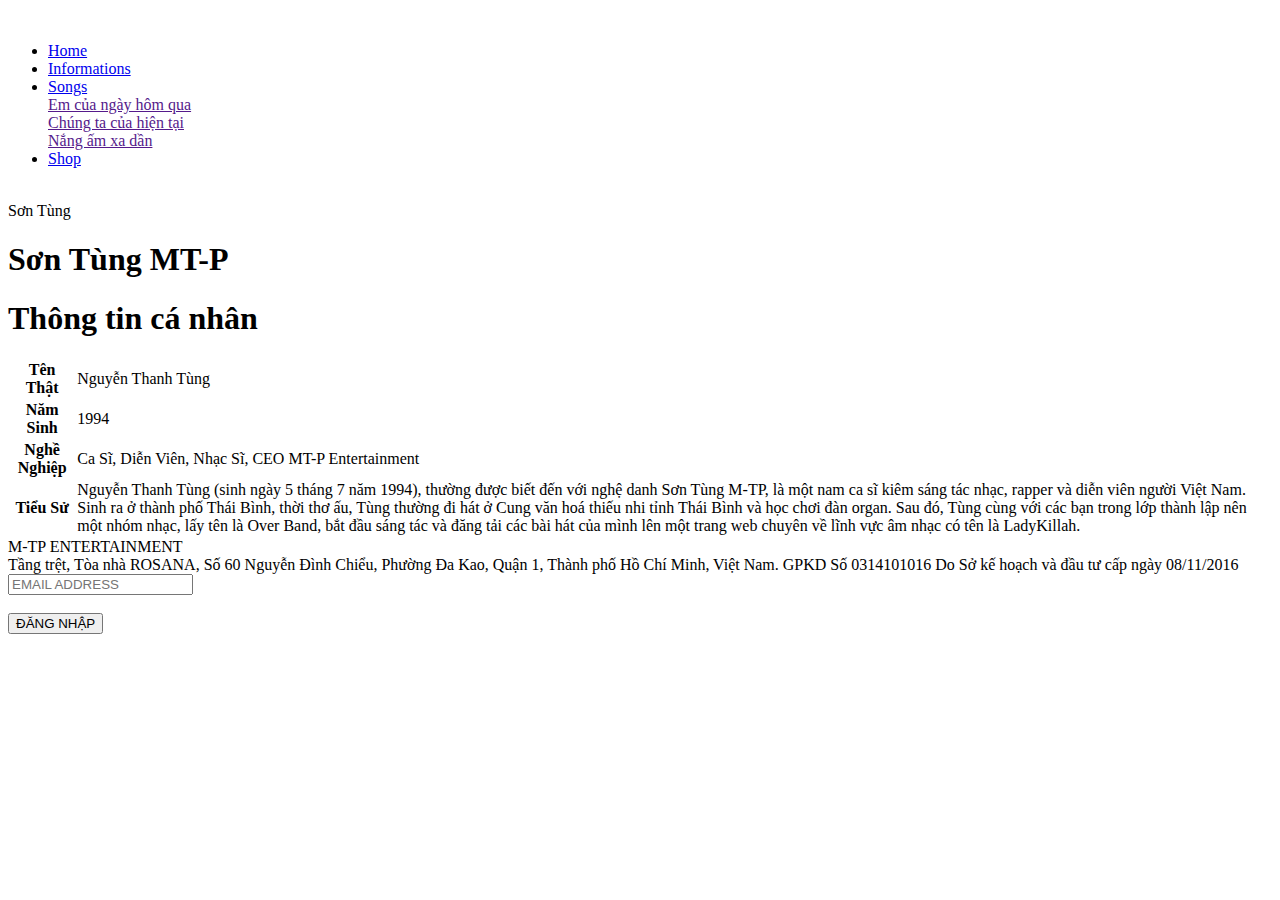
==== profile.html @ 645cbead "Add files via upload" ====
<!DOCTYPE html>
<html lang="en">
<head>
    <meta charset="UTF-8">
    <meta http-equiv="X-UA-Compatible" content="IE=edge">
    <meta name="viewport" content="width=device-width, initial-scale=1.0">
    <title>Informations</title>
    <link rel="stylesheet" href="../css/profile.css">
</head>
<body>
    <div class="home">
        <div class="menu">
            <div class="li-logo"><a href="../html/index.html"><img src="../img/logo (1).png" class="logo" alt=""></a></div>
            <div class="li-menu">
                <ul class="nav-bar">                              
                    <li class="li-item"><a class="nav-bar-item" href="../html/index.html">Home</a></li>
                    <li class="li-item">
                        <a class="nav-bar-item" href="../html/profile.html">Informations</a>   
                    </li>
                    <li class="li-item position">
                        <a class="nav-bar-item" href="#clients">Songs</a>
                        <div class="items-position">
                            <div class="item-position"><a href="">Em của ngày hôm qua</a></div>
                            <div class="item-position"><a href="">Chúng ta của hiện tại</a></div>
                            <div class="item-position"><a href="">Nắng ấm xa dần</a></div>                       
                        </div>
                    </li>  
                    <li class="li-item"><a class="nav-bar-item" href="../html/shop.html">Shop</a></li>                   
                </ul>
            </div>
        </div>
        <div class="main">
            <div class="main-info">
                <div class="img-name">
                    <img src="../img/8e34e3e4a570228fecaf7ce3c81328f0.jpg" class="anhDaiDien" alt="">
                    <div class="text-label">Sơn Tùng</div>
                    <h1 class="name-title">Sơn Tùng MT-P</h1>
                </div>
                <div class="info">
                    <h1 class="info-title">Thông tin cá nhân</h1>
                    <table>
                        <tr>
                            <th>Tên Thật </th>
                            <td>Nguyễn Thanh Tùng</td>
                        </tr>
                        <tr>
                            <th>Năm Sinh
                            </th>
                            <td>1994</td>
                        </tr>
                        <tr>
                            <th>Nghề Nghiệp</th>
                            <td>Ca Sĩ, Diễn Viên, Nhạc Sĩ, CEO MT-P Entertainment</td>
                        </tr>
                        <tr>
                            <th>Tiểu Sử</th>
                            <td>Nguyễn Thanh Tùng (sinh ngày 5 tháng 7 năm 1994), thường được biết đến với nghệ danh Sơn Tùng M-TP, là một nam ca sĩ kiêm sáng tác nhạc, rapper và diễn viên người Việt Nam.

                            Sinh ra ở thành phố Thái Bình, thời thơ ấu, Tùng thường đi hát ở Cung văn hoá thiếu nhi tỉnh Thái Bình và học chơi đàn organ. Sau đó, Tùng cùng với các bạn trong lớp thành lập nên một nhóm nhạc, lấy tên là Over Band, bắt đầu sáng tác và đăng tải các bài hát của mình lên một trang web chuyên về lĩnh vực âm nhạc có tên là LadyKillah.</td>
                        </tr>
                    </table>
                </div>
            </div>           
        </div>
        <div class="footer">
            <div class="left-footer">
                <div class="title-footer">M-TP ENTERTAINMENT</div>
                <div class= "detail-footer">Tầng trệt, Tòa nhà ROSANA, Số 60 Nguyễn Đình Chiểu, Phường Đa Kao, Quận 1, Thành phố Hồ Chí Minh, Việt Nam. GPKD Số 0314101016 Do Sở kế hoạch và đầu tư cấp ngày 08/11/2016 </div>
            </div>
            <div class="mid-footer">
                <input type="text" placeholder="EMAIL ADDRESS">
                <br><br><button class="button-25">ĐĂNG NHẬP</button>
            </div>
            <div class="right-footer">
                <img src="../img/logo (1).png" class="img-footer" alt="">
            </div>
        </div>
    </div>
</body>
</html>
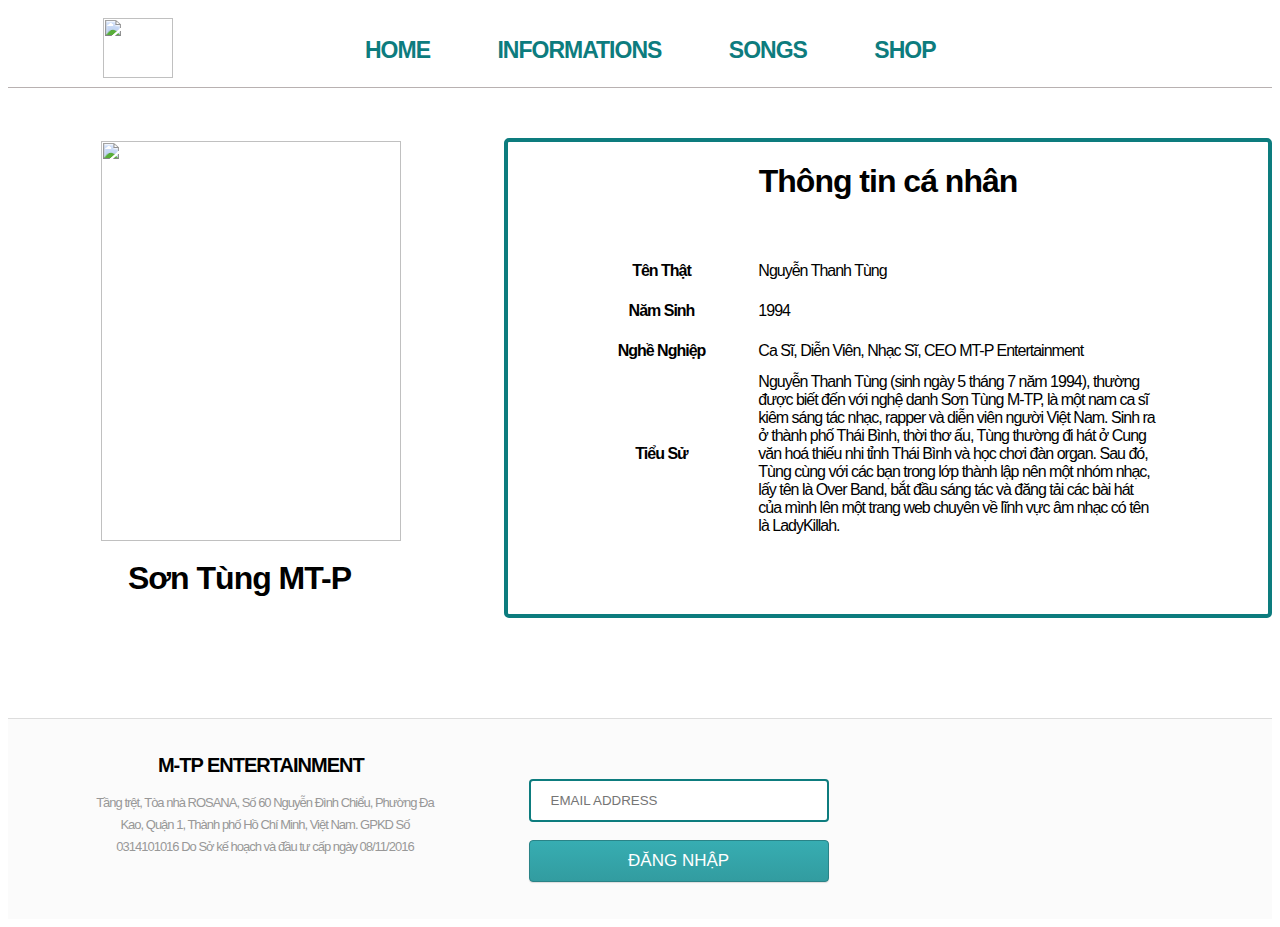
==== commit c9b5d6e1: "Update profile.html" ====
--- a/profile.html
+++ b/profile.html
@@ -5,7 +5,7 @@
     <meta http-equiv="X-UA-Compatible" content="IE=edge">
     <meta name="viewport" content="width=device-width, initial-scale=1.0">
     <title>Informations</title>
-    <link rel="stylesheet" href="../css/profile.css">
+    <link rel="stylesheet" href="profile.css">
 </head>
 <body>
     <div class="home">
@@ -77,4 +77,4 @@
         </div>
     </div>
 </body>
-</html>+</html>
--- a/profile.css
+++ b/profile.css
@@ -0,0 +1,251 @@
+body{
+    letter-spacing: -1px;
+    font-family: "Bebas", "Arial", "sans-serif";
+}
+
+.menu{
+    display: flex;
+    padding-left: 55px;
+    padding-top: 10px;
+    padding-bottom: 5px;
+    border-bottom:1px solid rgb(184, 177, 177) ;
+}
+.li-menu{
+    margin-left: 120px;
+    margin-top: 10px;
+}
+.logo{
+    width: 70px;
+    height: 60px;
+    padding-left:40px;
+    animation: doiMauMenu ease 3s infinite;
+}
+
+
+
+@keyframes doiMauMenu {
+    25%{
+        transform: scale(1.2);
+    }
+}
+.li-item.position{
+    position: relative;   
+}
+
+.items-position{
+    display: none;
+    position: absolute;
+    width: 200px;
+    left: -1px;
+    top: 54px;
+    background-color: white;
+}
+
+.item-position a{
+    text-decoration: none;
+    color: black;
+}
+.item-position a:hover{
+    text-decoration: none;
+    border-bottom:none ;
+}
+.li-item.position:hover .items-position {
+    display: block;
+    color: black;
+    border-bottom:none ;
+    border: 1px solid black;
+}
+.item-position{
+   padding-left: 7px;
+    padding-top:7px;
+    padding-bottom: 7px;
+}
+.item-position:hover{
+    
+    transform: skewX(-5deg);
+    transition: 0.3s;
+}
+
+.nav-bar li{
+    display: inline-block;
+    margin-top: -10px;
+    
+}
+
+.nav-bar-item {  
+    padding-left: 20px;
+    padding-right:20px ;
+    padding-top: 5px;
+    padding-bottom: 0px;
+    text-decoration: none;
+    color: #0d7c7e;
+    font-size: 23px;
+    padding: 20px 32px;
+    text-transform: uppercase;
+    font-weight: 800;
+    border: none;
+}
+
+.li-item :hover{  
+    border-bottom:2px solid red ;
+    color: rgb(206, 64, 64);
+}
+
+
+
+
+.anhDaiDien{ 
+    width: 300px;
+    height: 400px;
+    border: 3px solid white;
+    margin-left: 90px;
+}
+.text-label{
+    position: absolute;
+    transform: rotate(-90deg);
+    /* background-color: black; */
+    color:white;
+    font-weight: 600;
+    top: 290px;
+    left: 50px;
+}
+.name-title{
+    margin-top: 15px;
+    margin-left: 120px;
+}
+.info-title{
+    text-align: center;
+    
+}
+.main-info{
+    display: flex;
+    margin-top: 50px;
+}
+.info{
+    
+    width: 70%;
+    margin-left: 100px;
+    border: 4px solid #0d7c7e;
+    border-radius: 5px;
+}
+table{
+
+    margin-top: 50px;
+    display: flex;
+    justify-content: center;
+    
+}
+th{
+    padding-top: 10px;
+    padding-bottom: 10px;
+    padding-right:50px ;
+}
+td{
+    overflow: hidden;
+    width:400px ;
+
+}
+
+.footer{
+    margin-top: 100px;
+    background-color: #fbfbfb;
+    border-top: 1px solid #ddd;
+    width: 100%;
+    height: 200px;
+    display: flex;
+}
+.left-footer{
+    width: 40%;
+}
+.title-footer{
+    margin-top: 35px;
+    font-size: 20px;
+    text-align: center;
+    text-transform: uppercase;
+    letter-spacing: -1px;
+    font-weight: bold;
+    
+}
+
+.detail-footer{
+    margin-top: 15px;
+    color: #989898;
+    font-size: 13px;
+    line-height: 22px;
+    text-align: center;
+    width: 70%;
+    margin-left: 80px;
+}
+.mid-footer{
+    width: 40%;
+}
+input[type=text] {
+    margin-left: 15px; ;
+    width: 300px;
+    padding: 12px 20px;
+    margin-top: 60px;
+    box-sizing: border-box;
+    border: 2px solid #0d7c7e;
+    border-radius: 4px;
+
+}
+.right-footer{
+    width: 20%;
+}
+
+.img-footer{
+    width: 100px;
+    margin-top: 50px;
+
+}
+.button-25{
+    margin-left: 15px;
+}
+
+/* CSS */ 
+/* Copy trên mạng */
+.button-25 {
+  background-color: #36A9AE;
+  background-image: linear-gradient(#37ADB2, #329CA0);
+  border: 1px solid #2A8387;
+  border-radius: 4px;
+  box-shadow: rgba(0, 0, 0, 0.12) 0 1px 1px;
+  color: #FFFFFF;
+  cursor: pointer;
+  display: block;
+  font-family: -apple-system,".SFNSDisplay-Regular","Helvetica Neue",Helvetica,Arial,sans-serif;
+  font-size: 17px;
+  line-height: 100%;
+  /* margin: 0; */
+  outline: 0;
+  padding: 11px 15px 12px;
+  text-align: center;
+  transition: box-shadow .05s ease-in-out,opacity .05s ease-in-out;
+  user-select: none;
+  -webkit-user-select: none;
+  touch-action: manipulation;
+  width: 300px;
+}
+
+.button-25:hover {
+  box-shadow: rgba(255, 255, 255, 0.3) 0 0 2px inset, rgba(0, 0, 0, 0.4) 0 1px 2px;
+  text-decoration: none;
+  transition-duration: .15s, .15s;
+}
+
+.button-25:active {
+  box-shadow: rgba(0, 0, 0, 0.15) 0 2px 4px inset, rgba(0, 0, 0, 0.4) 0 1px 1px;
+}
+
+.button-25:disabled {
+  cursor: not-allowed;
+  opacity: .6;
+}
+
+.button-25:disabled:active {
+  pointer-events: none;
+}
+
+.button-25:disabled:hover {
+  box-shadow: none;
+}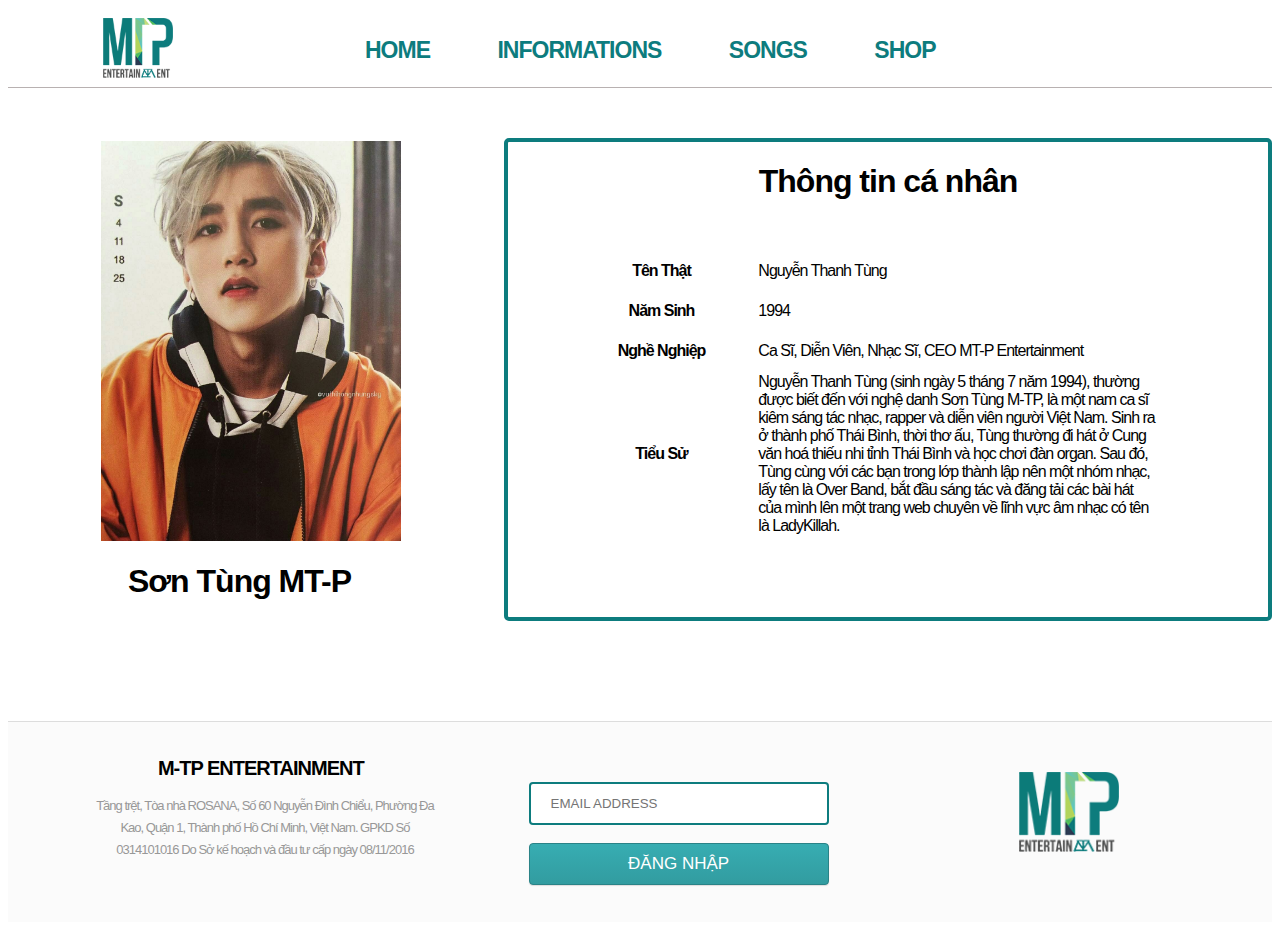
==== commit 5ee3fbb8: "Update profile.html" ====
--- a/profile.html
+++ b/profile.html
@@ -10,12 +10,12 @@
 <body>
     <div class="home">
         <div class="menu">
-            <div class="li-logo"><a href="../html/index.html"><img src="../img/logo (1).png" class="logo" alt=""></a></div>
+            <div class="li-logo"><a href="index.html"><img src="logo (1).png" class="logo" alt=""></a></div>
             <div class="li-menu">
                 <ul class="nav-bar">                              
-                    <li class="li-item"><a class="nav-bar-item" href="../html/index.html">Home</a></li>
+                    <li class="li-item"><a class="nav-bar-item" href="index.html">Home</a></li>
                     <li class="li-item">
-                        <a class="nav-bar-item" href="../html/profile.html">Informations</a>   
+                        <a class="nav-bar-item" href="profile.html">Informations</a>   
                     </li>
                     <li class="li-item position">
                         <a class="nav-bar-item" href="#clients">Songs</a>
@@ -25,14 +25,14 @@
                             <div class="item-position"><a href="">Nắng ấm xa dần</a></div>                       
                         </div>
                     </li>  
-                    <li class="li-item"><a class="nav-bar-item" href="../html/shop.html">Shop</a></li>                   
+                    <li class="li-item"><a class="nav-bar-item" href="shop.html">Shop</a></li>                   
                 </ul>
             </div>
         </div>
         <div class="main">
             <div class="main-info">
                 <div class="img-name">
-                    <img src="../img/8e34e3e4a570228fecaf7ce3c81328f0.jpg" class="anhDaiDien" alt="">
+                    <img src="8e34e3e4a570228fecaf7ce3c81328f0.jpg" class="anhDaiDien" alt="">
                     <div class="text-label">Sơn Tùng</div>
                     <h1 class="name-title">Sơn Tùng MT-P</h1>
                 </div>
@@ -72,7 +72,7 @@
                 <br><br><button class="button-25">ĐĂNG NHẬP</button>
             </div>
             <div class="right-footer">
-                <img src="../img/logo (1).png" class="img-footer" alt="">
+                <img src="logo (1).png" class="img-footer" alt="">
             </div>
         </div>
     </div>
